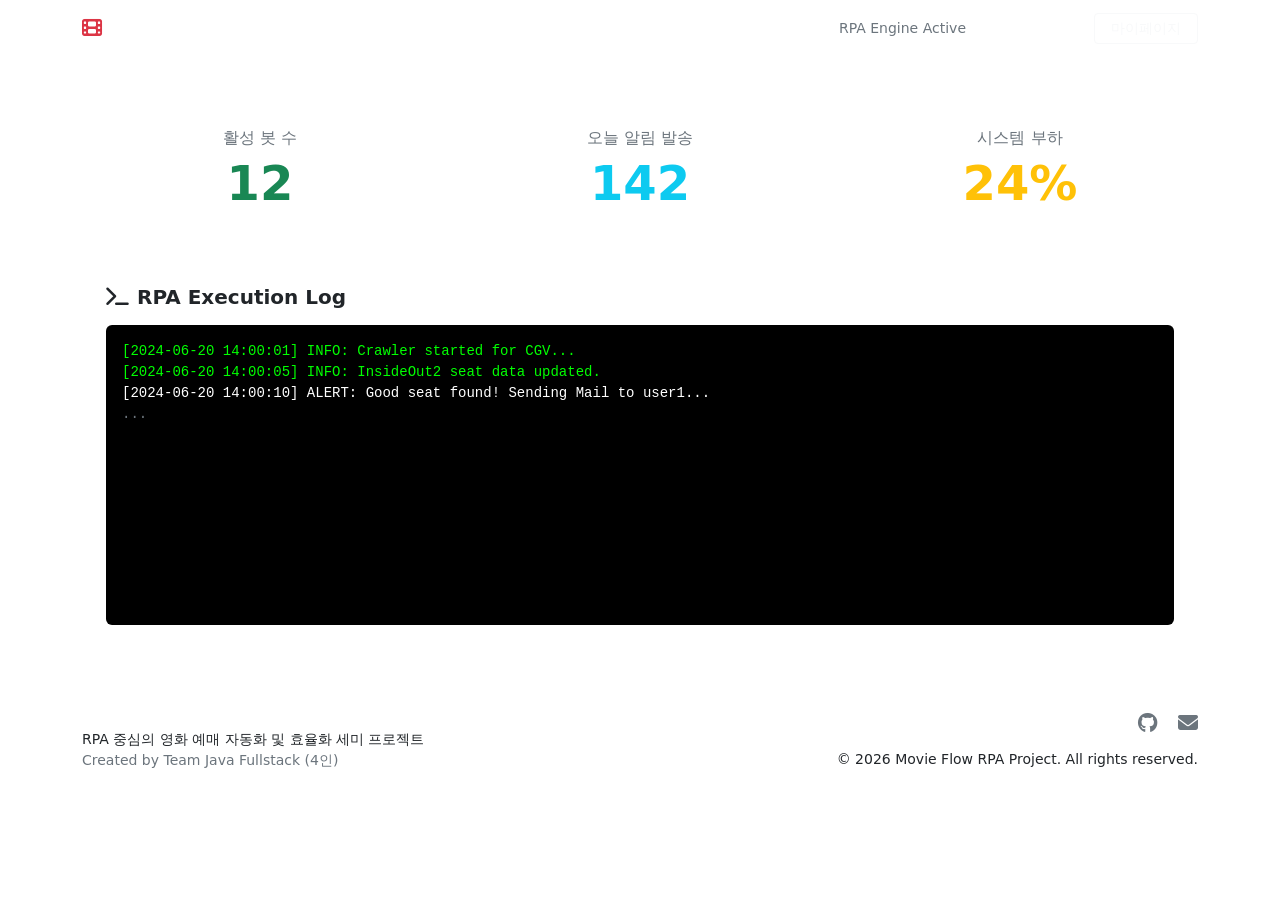
==== src/main/resources/templates/admin.html @ 90f9984d "프론트 완료" ====
<!DOCTYPE html>
<html lang="en">
<head>
    <meta charset="UTF-8">
    <meta name="viewport" content="width=device-width, initial-scale=1.0">
    <title>Document</title>
        <link rel="stylesheet" href="https://cdn.jsdelivr.net/npm/bootstrap@5.3.0/dist/css/bootstrap.min.css">
    <link rel="stylesheet" href="https://cdnjs.cloudflare.com/ajax/libs/font-awesome/6.4.0/css/all.min.css">
    <link rel="stylesheet" href="css/common.css">
</head>
<body>
    
<nav class="navbar navbar-expand-lg navbar-dark sticky-top">
    <div class="container">
        <a class="navbar-brand fw-bold d-flex align-items-center" href="index.html">
            <i class="fa-solid fa-film text-danger me-2"></i>MOVIE FLOW
        </a>
        
        <button class="navbar-toggler" type="button" data-bs-toggle="collapse" data-bs-target="#navbarNav">
            <span class="navbar-toggler-icon"></span>
        </button>

        <div class="collapse navbar-collapse" id="navbarNav">
            <ul class="navbar-nav ms-auto align-items-center">
                <li class="nav-item me-4">
                    <span class="small text-secondary"><span class="rpa-status-dot"></span>RPA Engine Active</span>
                </li>
                <li class="nav-item me-3">
                    <a class="nav-link nav-link-custom" href="admin.html">
                        <i class="fa-solid fa-user-gear me-1"></i>관리자
                    </a>
                </li>
                <li class="nav-item">
                    <a href="mypage.html" class="btn btn-outline-light btn-sm px-3">마이페이지</a>
                </li>
            </ul>
        </div>
    </div>
</nav>
    <div class="container my-5">
    <div class="row">
        <div class="col-md-4 mb-4">
            <div class="card-custom p-4 text-center">
                <h6 class="text-secondary">활성 봇 수</h6>
                <div class="display-5 fw-bold text-success">12</div>
            </div>
        </div>
        <div class="col-md-4 mb-4">
            <div class="card-custom p-4 text-center">
                <h6 class="text-secondary">오늘 알림 발송</h6>
                <div class="display-5 fw-bold text-info">142</div>
            </div>
        </div>
        <div class="col-md-4 mb-4">
            <div class="card-custom p-4 text-center">
                <h6 class="text-secondary">시스템 부하</h6>
                <div class="display-5 fw-bold text-warning">24%</div>
            </div>
        </div>
    </div>
    <div class="card-custom p-4">
        <h5 class="fw-bold mb-3"><i class="fa-solid fa-terminal me-2"></i>RPA Execution Log</h5>
        <div class="bg-black p-3 rounded font-monospace small" style="height: 300px; overflow-y: auto; color: #00ff00;">
            <div>[2024-06-20 14:00:01] INFO: Crawler started for CGV...</div>
            <div>[2024-06-20 14:00:05] INFO: InsideOut2 seat data updated.</div>
            <div class="text-white">[2024-06-20 14:00:10] ALERT: Good seat found! Sending Mail to user1...</div>
            <div class="text-secondary">...</div>
        </div>
    </div>
</div>

<footer>
    <div class="container">
        <div class="row align-items-center">
            <div class="col-md-6 text-center text-md-start mb-3 mb-md-0">
                <h5 class="fw-bold text-white mb-2">MOVIE FLOW</h5>
                <p class="small mb-0">RPA 중심의 영화 예매 자동화 및 효율화 세미 프로젝트</p>
                <p class="small text-secondary">Created by Team Java Fullstack (4인)</p>
            </div>
            <div class="col-md-6 text-center text-md-end">
                <div class="mb-2">
                    <a href="#" class="text-secondary me-3"><i class="fa-brands fa-github h5"></i></a>
                    <a href="#" class="text-secondary"><i class="fa-solid fa-envelope h5"></i></a>
                </div>
                <p class="small mb-0">&copy; 2026 Movie Flow RPA Project. All rights reserved.</p>
            </div>
        </div>
    </div>
</footer>
</body>
</html>
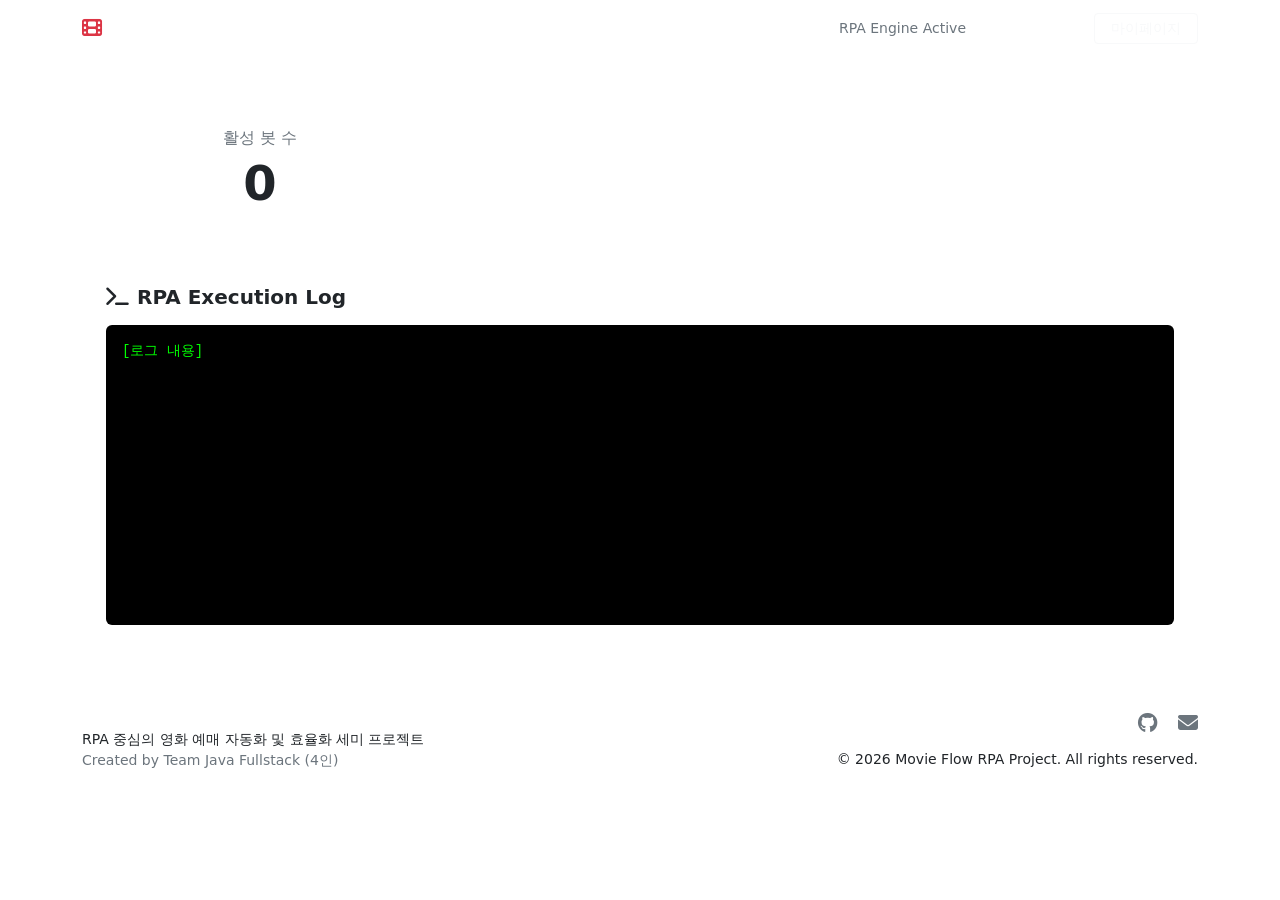
==== commit 2706a599: "DB 완료" ====
--- a/src/main/resources/templates/admin.html
+++ b/src/main/resources/templates/admin.html
@@ -37,37 +37,23 @@
         </div>
     </div>
 </nav>
-    <div class="container my-5">
-    <div class="row">
-        <div class="col-md-4 mb-4">
+
+<main class="container my-5">
+    <div class="row mb-4">
+        <div class="col-md-4" th:each="stat : ${stats}">
             <div class="card-custom p-4 text-center">
-                <h6 class="text-secondary">활성 봇 수</h6>
-                <div class="display-5 fw-bold text-success">12</div>
-            </div>
-        </div>
-        <div class="col-md-4 mb-4">
-            <div class="card-custom p-4 text-center">
-                <h6 class="text-secondary">오늘 알림 발송</h6>
-                <div class="display-5 fw-bold text-info">142</div>
-            </div>
-        </div>
-        <div class="col-md-4 mb-4">
-            <div class="card-custom p-4 text-center">
-                <h6 class="text-secondary">시스템 부하</h6>
-                <div class="display-5 fw-bold text-warning">24%</div>
+                <h6 class="text-secondary" th:text="${stat.label}">활성 봇 수</h6>
+                <div class="display-5 fw-bold" th:classappend="${stat.colorClass}" th:text="${stat.value}">0</div>
             </div>
         </div>
     </div>
     <div class="card-custom p-4">
         <h5 class="fw-bold mb-3"><i class="fa-solid fa-terminal me-2"></i>RPA Execution Log</h5>
         <div class="bg-black p-3 rounded font-monospace small" style="height: 300px; overflow-y: auto; color: #00ff00;">
-            <div>[2024-06-20 14:00:01] INFO: Crawler started for CGV...</div>
-            <div>[2024-06-20 14:00:05] INFO: InsideOut2 seat data updated.</div>
-            <div class="text-white">[2024-06-20 14:00:10] ALERT: Good seat found! Sending Mail to user1...</div>
-            <div class="text-secondary">...</div>
+            <div th:each="log : ${logs}" th:text="${log.formattedMessage}">[로그 내용]</div>
         </div>
     </div>
-</div>
+</main>
 
 <footer>
     <div class="container">
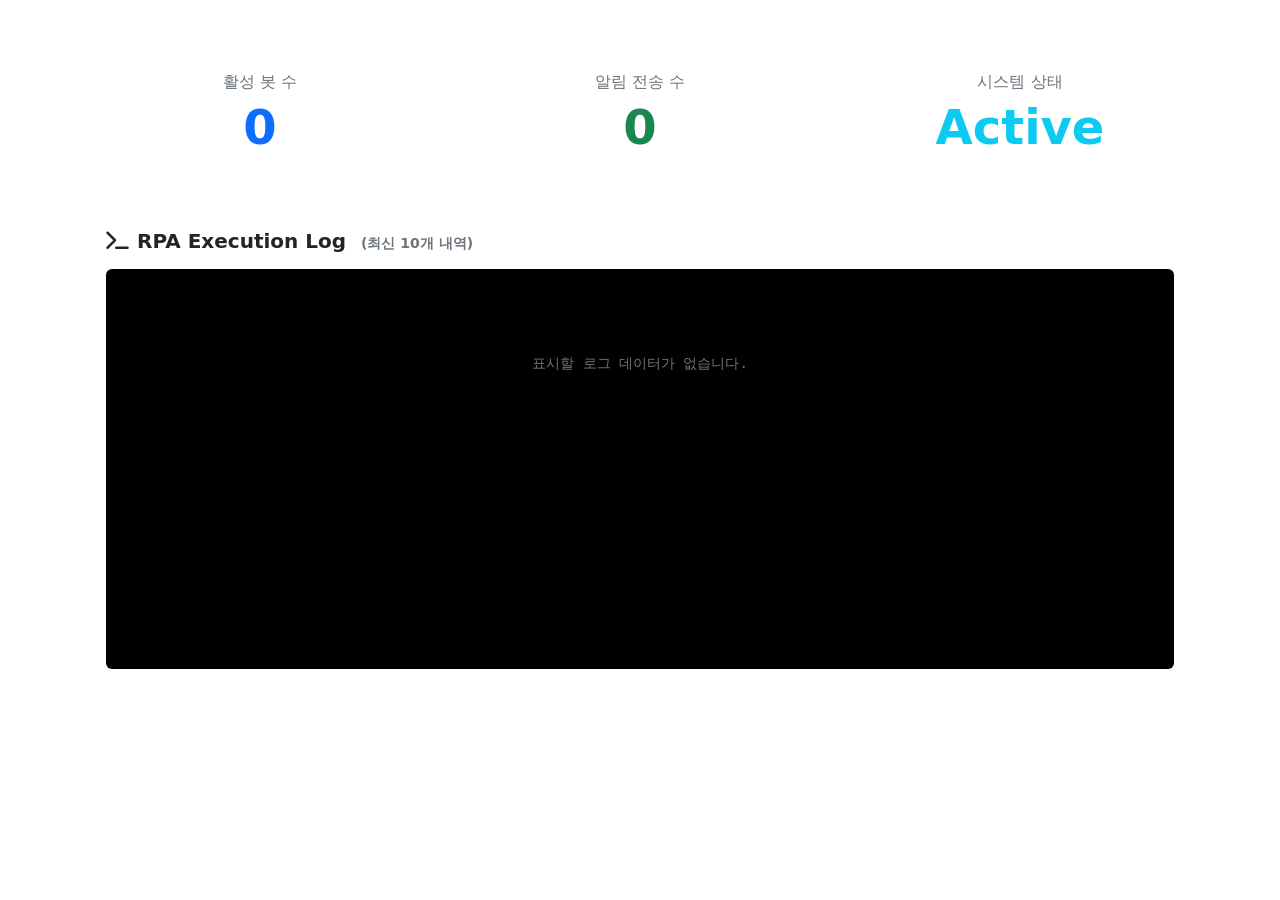
==== commit 74a3464e: "1차 완료" ====
--- a/src/main/resources/templates/admin.html
+++ b/src/main/resources/templates/admin.html
@@ -1,77 +1,70 @@
 <!DOCTYPE html>
-<html lang="en">
+<html lang="ko" xmlns:th="http://www.thymeleaf.org">
 <head>
     <meta charset="UTF-8">
     <meta name="viewport" content="width=device-width, initial-scale=1.0">
-    <title>Document</title>
-        <link rel="stylesheet" href="https://cdn.jsdelivr.net/npm/bootstrap@5.3.0/dist/css/bootstrap.min.css">
+    <title>관리자 대시보드 - MOVIE FLOW</title>
+    <link rel="stylesheet" href="https://cdn.jsdelivr.net/npm/bootstrap@5.3.0/dist/css/bootstrap.min.css">
     <link rel="stylesheet" href="https://cdnjs.cloudflare.com/ajax/libs/font-awesome/6.4.0/css/all.min.css">
-    <link rel="stylesheet" href="css/common.css">
+    <link rel="stylesheet" th:href="@{/css/common.css}">
+    <style>
+        /* 로그 레벨별 색상 정의 */
+        .log-INFO { color: #00ff00; }  /* 초록 */
+        .log-WARN { color: #ffcc00; }  /* 노랑 */
+        .log-ERROR { color: #ff4444; } /* 빨강 */
+    </style>
 </head>
 <body>
     
-<nav class="navbar navbar-expand-lg navbar-dark sticky-top">
-    <div class="container">
-        <a class="navbar-brand fw-bold d-flex align-items-center" href="index.html">
-            <i class="fa-solid fa-film text-danger me-2"></i>MOVIE FLOW
-        </a>
-        
-        <button class="navbar-toggler" type="button" data-bs-toggle="collapse" data-bs-target="#navbarNav">
-            <span class="navbar-toggler-icon"></span>
-        </button>
+    <div th:replace="~{fragments/header :: common-header}"></div>
 
-        <div class="collapse navbar-collapse" id="navbarNav">
-            <ul class="navbar-nav ms-auto align-items-center">
-                <li class="nav-item me-4">
-                    <span class="small text-secondary"><span class="rpa-status-dot"></span>RPA Engine Active</span>
-                </li>
-                <li class="nav-item me-3">
-                    <a class="nav-link nav-link-custom" href="admin.html">
-                        <i class="fa-solid fa-user-gear me-1"></i>관리자
-                    </a>
-                </li>
-                <li class="nav-item">
-                    <a href="mypage.html" class="btn btn-outline-light btn-sm px-3">마이페이지</a>
-                </li>
-            </ul>
-        </div>
-    </div>
-</nav>
-
-<main class="container my-5">
-    <div class="row mb-4">
-        <div class="col-md-4" th:each="stat : ${stats}">
-            <div class="card-custom p-4 text-center">
-                <h6 class="text-secondary" th:text="${stat.label}">활성 봇 수</h6>
-                <div class="display-5 fw-bold" th:classappend="${stat.colorClass}" th:text="${stat.value}">0</div>
+    <main class="container my-5">
+        <div class="row mb-4">
+            <div class="col-md-4">
+                <div class="card-custom p-4 text-center">
+                    <h6 class="text-secondary">활성 봇 수</h6>
+                    <div class="display-5 fw-bold text-primary" th:text="${activeBots}">0</div>
+                </div>
+            </div>
+            <div class="col-md-4">
+                <div class="card-custom p-4 text-center">
+                    <h6 class="text-secondary">알림 전송 수</h6>
+                    <div class="display-5 fw-bold text-success" th:text="${sentCount}">0</div>
+                </div>
+            </div>
+            <div class="col-md-4">
+                <div class="card-custom p-4 text-center">
+                    <h6 class="text-secondary">시스템 상태</h6>
+                    <div class="display-5 fw-bold text-info">Active</div>
+                </div>
             </div>
         </div>
-    </div>
-    <div class="card-custom p-4">
-        <h5 class="fw-bold mb-3"><i class="fa-solid fa-terminal me-2"></i>RPA Execution Log</h5>
-        <div class="bg-black p-3 rounded font-monospace small" style="height: 300px; overflow-y: auto; color: #00ff00;">
-            <div th:each="log : ${logs}" th:text="${log.formattedMessage}">[로그 내용]</div>
-        </div>
-    </div>
-</main>
 
-<footer>
-    <div class="container">
-        <div class="row align-items-center">
-            <div class="col-md-6 text-center text-md-start mb-3 mb-md-0">
-                <h5 class="fw-bold text-white mb-2">MOVIE FLOW</h5>
-                <p class="small mb-0">RPA 중심의 영화 예매 자동화 및 효율화 세미 프로젝트</p>
-                <p class="small text-secondary">Created by Team Java Fullstack (4인)</p>
-            </div>
-            <div class="col-md-6 text-center text-md-end">
-                <div class="mb-2">
-                    <a href="#" class="text-secondary me-3"><i class="fa-brands fa-github h5"></i></a>
-                    <a href="#" class="text-secondary"><i class="fa-solid fa-envelope h5"></i></a>
+        <div class="card-custom p-4">
+            <h5 class="fw-bold mb-3">
+                <i class="fa-solid fa-terminal me-2"></i>RPA Execution Log
+                <small class="text-secondary ms-2" style="font-size: 0.7em;">(최신 10개 내역)</small>
+            </h5>
+            
+            <div class="bg-black p-3 rounded font-monospace small" style="height: 400px; overflow-y: auto;">
+                <div th:each="log : ${logs}" class="mb-1">
+                    <span th:if="${log instanceof T(java.lang.String)}" th:text="${log}"></span>
+                    
+                    <th:block th:if="${log instanceof T(java.util.Map)}">
+                        <span th:class="'log-' + ${log.log_level}" th:text="'[' + ${log.log_level} + ']'"></span>
+                        <span class="text-white-50" th:text="${#calendars.format(#calendars.createNow(), 'HH:mm:ss')}"></span>
+                        <span class="ms-2 text-light" th:text="${log.message}"></span>
+                    </th:block>
                 </div>
-                <p class="small mb-0">&copy; 2026 Movie Flow RPA Project. All rights reserved.</p>
+                
+                <div th:if="${#lists.isEmpty(logs)}" class="text-secondary text-center mt-5">
+                    표시할 로그 데이터가 없습니다.
+                </div>
             </div>
         </div>
-    </div>
-</footer>
+    </main>
+
+    <div th:replace="~{fragments/footer :: common-footer}"></div>
+
 </body>
 </html>
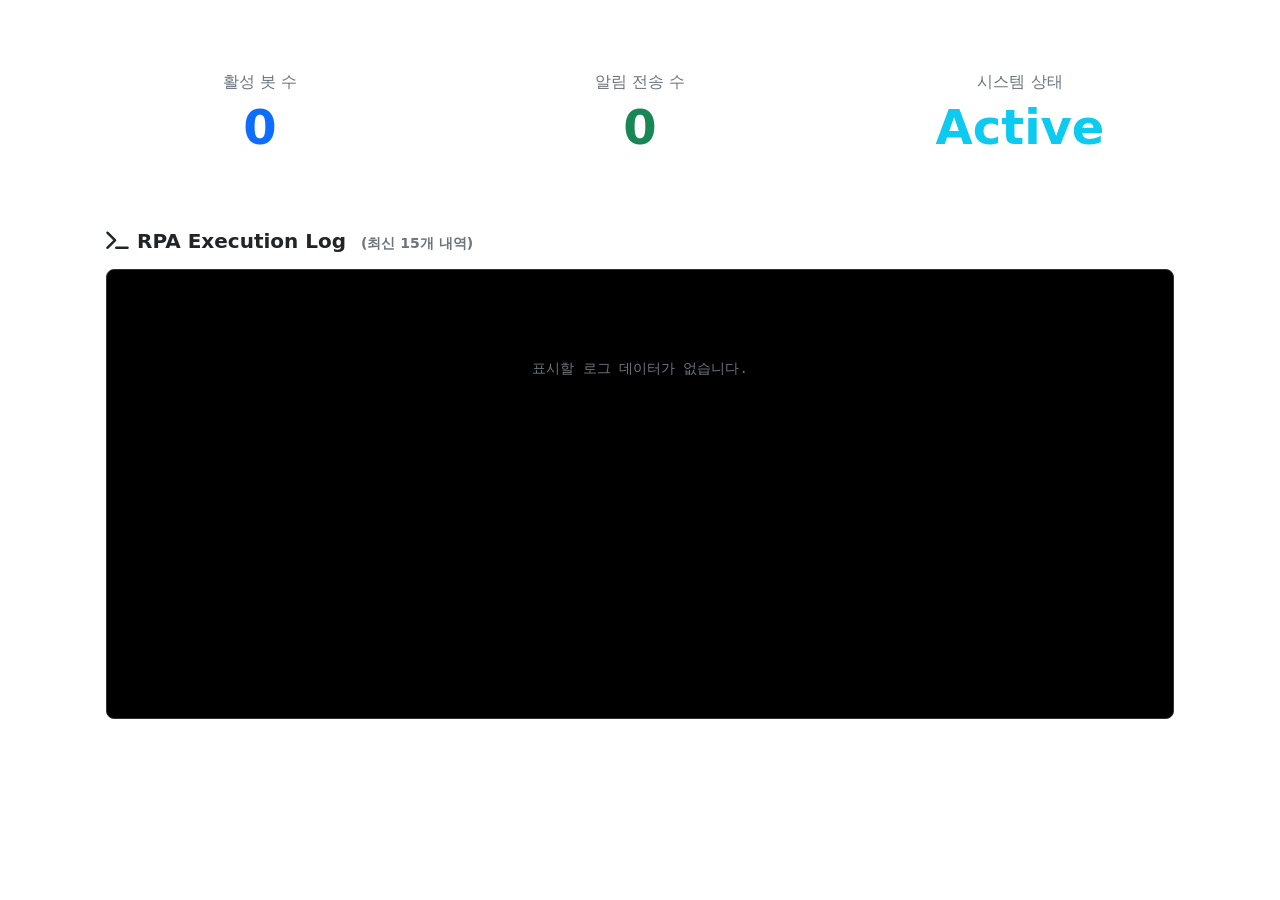
==== commit 30ed3896: "2차수정" ====
--- a/src/main/resources/templates/admin.html
+++ b/src/main/resources/templates/admin.html
@@ -8,10 +8,24 @@
     <link rel="stylesheet" href="https://cdnjs.cloudflare.com/ajax/libs/font-awesome/6.4.0/css/all.min.css">
     <link rel="stylesheet" th:href="@{/css/common.css}">
     <style>
-        /* 로그 레벨별 색상 정의 */
+        /* 기존 로그 레벨별 색상 유지 */
         .log-INFO { color: #00ff00; }  /* 초록 */
         .log-WARN { color: #ffcc00; }  /* 노랑 */
         .log-ERROR { color: #ff4444; } /* 빨강 */
+        
+        /* 시간 표시 스타일 추가 */
+        .log-timestamp { color: #888; font-size: 0.9em; margin-right: 8px; }
+        .log-message { color: #f8f9fa; margin-left: 8px; }
+        
+        /* 터미널 박스 가독성 보강 */
+        .terminal-window {
+            background-color: #000;
+            padding: 20px;
+            border-radius: 8px;
+            height: 450px;
+            overflow-y: auto;
+            border: 1px solid #333;
+        }
     </style>
 </head>
 <body>
@@ -43,17 +57,31 @@
         <div class="card-custom p-4">
             <h5 class="fw-bold mb-3">
                 <i class="fa-solid fa-terminal me-2"></i>RPA Execution Log
-                <small class="text-secondary ms-2" style="font-size: 0.7em;">(최신 10개 내역)</small>
+                <small class="text-secondary ms-2" style="font-size: 0.7em;">(최신 15개 내역)</small>
             </h5>
             
-            <div class="bg-black p-3 rounded font-monospace small" style="height: 400px; overflow-y: auto;">
-                <div th:each="log : ${logs}" class="mb-1">
-                    <span th:if="${log instanceof T(java.lang.String)}" th:text="${log}"></span>
+            <div class="terminal-window font-monospace small">
+                <!-- iterStat을 사용하여 15개까지만 노출 제어 -->
+                <div th:each="log, iterStat : ${logs}" th:if="${iterStat.index < 15}" class="mb-2">
                     
+                    <!-- 1. 단순 문자열 로그일 경우 -->
+                    <th:block th:if="${log instanceof T(java.lang.String)}">
+                        <span class="log-timestamp" th:text="${#calendars.format(#calendars.createNow(), 'yyyy-MM-dd HH:mm:ss')}"></span>
+                        <span class="log-message" th:text="${log}"></span>
+                    </th:block>
+                    
+                    <!-- 2. Map 형태의 구조화된 로그일 경우 (권장) -->
                     <th:block th:if="${log instanceof T(java.util.Map)}">
+                        <!-- 날짜와 시간 표시 -->
+                        <span class="log-timestamp" 
+                              th:text="${log.timestamp != null ? log.timestamp : #calendars.format(#calendars.createNow(), 'yyyy-MM-dd HH:mm:ss')}">
+                        </span>
+                        
+                        <!-- 로그 레벨 [INFO, WARN, ERROR] -->
                         <span th:class="'log-' + ${log.log_level}" th:text="'[' + ${log.log_level} + ']'"></span>
-                        <span class="text-white-50" th:text="${#calendars.format(#calendars.createNow(), 'HH:mm:ss')}"></span>
-                        <span class="ms-2 text-light" th:text="${log.message}"></span>
+                        
+                        <!-- 실제 로그 메시지 -->
+                        <span class="log-message" th:text="${log.message}"></span>
                     </th:block>
                 </div>
                 
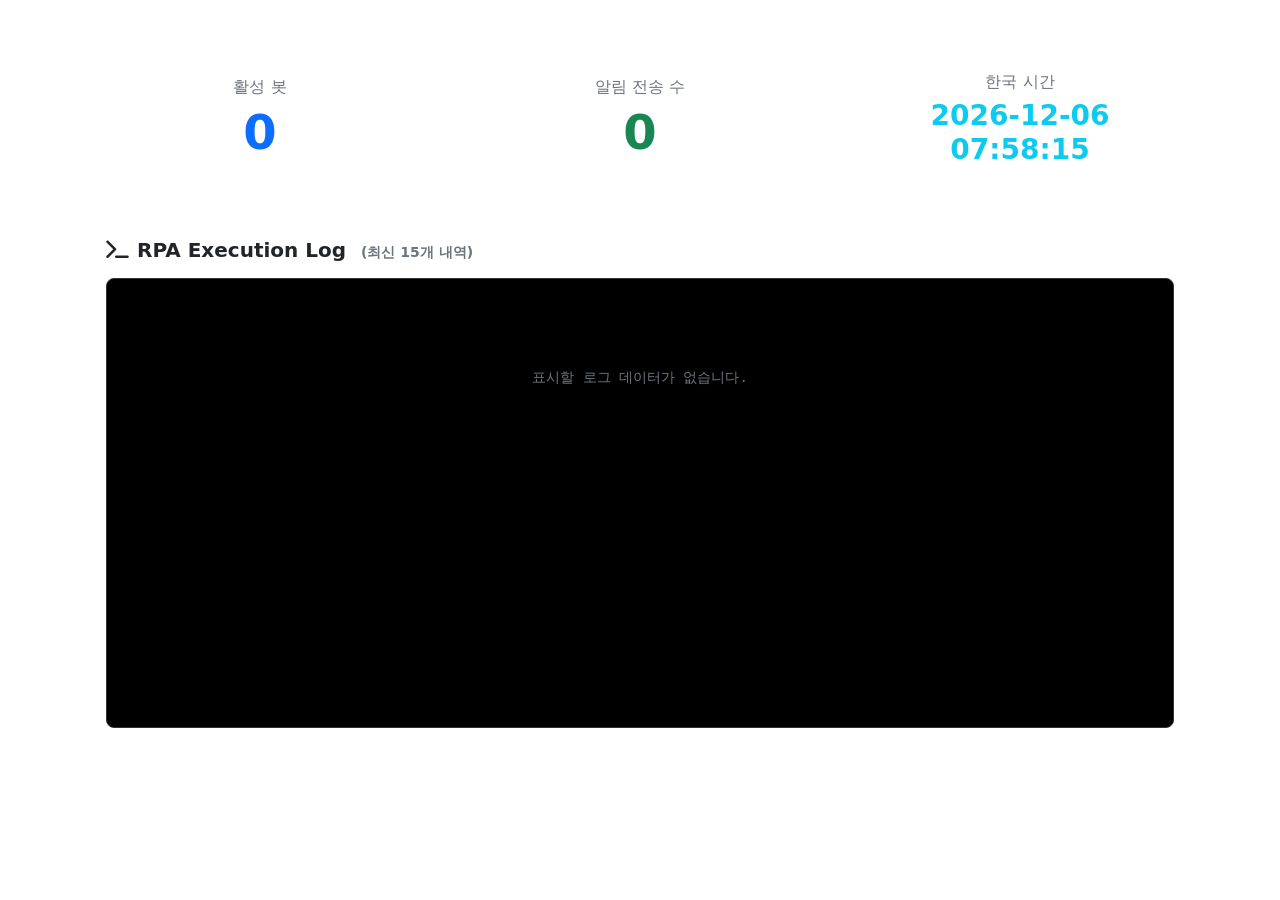
==== commit 67fce6d5: "2차 수정" ====
--- a/src/main/resources/templates/admin.html
+++ b/src/main/resources/templates/admin.html
@@ -8,16 +8,19 @@
     <link rel="stylesheet" href="https://cdnjs.cloudflare.com/ajax/libs/font-awesome/6.4.0/css/all.min.css">
     <link rel="stylesheet" th:href="@{/css/common.css}">
     <style>
-        /* 기존 로그 레벨별 색상 유지 */
-        .log-INFO { color: #00ff00; }  /* 초록 */
-        .log-WARN { color: #ffcc00; }  /* 노랑 */
-        .log-ERROR { color: #ff4444; } /* 빨강 */
-        
-        /* 시간 표시 스타일 추가 */
+        .log-INFO { color: #00ff00; }
+        .log-WARN { color: #ffcc00; }
+        .log-ERROR { color: #ff4444; }
         .log-timestamp { color: #888; font-size: 0.9em; margin-right: 8px; }
         .log-message { color: #f8f9fa; margin-left: 8px; }
-        
-        /* 터미널 박스 가독성 보강 */
+        .admin-stat-card {
+            min-height: 135px;
+            height: 100%;
+            display: flex;
+            flex-direction: column;
+            align-items: center;
+            justify-content: center;
+        }
         .terminal-window {
             background-color: #000;
             padding: 20px;
@@ -29,27 +32,27 @@
     </style>
 </head>
 <body>
-    
+
     <div th:replace="~{fragments/header :: common-header}"></div>
 
     <main class="container my-5">
-        <div class="row mb-4">
+        <div class="row mb-4 align-items-stretch">
             <div class="col-md-4">
-                <div class="card-custom p-4 text-center">
-                    <h6 class="text-secondary">활성 봇 수</h6>
-                    <div class="display-5 fw-bold text-primary" th:text="${activeBots}">0</div>
+                <div class="card-custom p-4 text-center admin-stat-card">
+                    <h6 class="text-secondary">활성 봇</h6>
+                    <div id="activeBotCount" class="display-5 fw-bold text-primary" th:text="${activeBots != null ? activeBots : 0}">0</div>
                 </div>
             </div>
             <div class="col-md-4">
-                <div class="card-custom p-4 text-center">
+                <div class="card-custom p-4 text-center admin-stat-card">
                     <h6 class="text-secondary">알림 전송 수</h6>
-                    <div class="display-5 fw-bold text-success" th:text="${sentCount}">0</div>
+                    <div class="display-5 fw-bold text-success" th:text="${sentCount != null ? sentCount : 0}">0</div>
                 </div>
             </div>
             <div class="col-md-4">
-                <div class="card-custom p-4 text-center">
-                    <h6 class="text-secondary">시스템 상태</h6>
-                    <div class="display-5 fw-bold text-info">Active</div>
+                <div class="card-custom p-4 text-center admin-stat-card">
+                    <h6 class="text-secondary">한국 시간</h6>
+                    <div id="seoulClock" class="h3 fw-bold text-info mb-0" th:text="${currentSeoulTime}">2026-05-01 12:00:00</div>
                 </div>
             </div>
         </div>
@@ -59,32 +62,14 @@
                 <i class="fa-solid fa-terminal me-2"></i>RPA Execution Log
                 <small class="text-secondary ms-2" style="font-size: 0.7em;">(최신 15개 내역)</small>
             </h5>
-            
+
             <div class="terminal-window font-monospace small">
-                <!-- iterStat을 사용하여 15개까지만 노출 제어 -->
                 <div th:each="log, iterStat : ${logs}" th:if="${iterStat.index < 15}" class="mb-2">
-                    
-                    <!-- 1. 단순 문자열 로그일 경우 -->
-                    <th:block th:if="${log instanceof T(java.lang.String)}">
-                        <span class="log-timestamp" th:text="${#calendars.format(#calendars.createNow(), 'yyyy-MM-dd HH:mm:ss')}"></span>
-                        <span class="log-message" th:text="${log}"></span>
-                    </th:block>
-                    
-                    <!-- 2. Map 형태의 구조화된 로그일 경우 (권장) -->
-                    <th:block th:if="${log instanceof T(java.util.Map)}">
-                        <!-- 날짜와 시간 표시 -->
-                        <span class="log-timestamp" 
-                              th:text="${log.timestamp != null ? log.timestamp : #calendars.format(#calendars.createNow(), 'yyyy-MM-dd HH:mm:ss')}">
-                        </span>
-                        
-                        <!-- 로그 레벨 [INFO, WARN, ERROR] -->
-                        <span th:class="'log-' + ${log.log_level}" th:text="'[' + ${log.log_level} + ']'"></span>
-                        
-                        <!-- 실제 로그 메시지 -->
-                        <span class="log-message" th:text="${log.message}"></span>
-                    </th:block>
+                    <span class="log-timestamp" th:text="${log.createdAtFormatted}"></span>
+                    <span th:class="'log-' + ${log.log_level}" th:text="'[' + ${log.log_level} + ']'"></span>
+                    <span class="log-message" th:text="${log.message}"></span>
                 </div>
-                
+
                 <div th:if="${#lists.isEmpty(logs)}" class="text-secondary text-center mt-5">
                     표시할 로그 데이터가 없습니다.
                 </div>
@@ -94,5 +79,30 @@
 
     <div th:replace="~{fragments/footer :: common-footer}"></div>
 
+    <script>
+        (() => {
+            const clock = document.getElementById('seoulClock');
+            const formatter = new Intl.DateTimeFormat('sv-SE', {
+                timeZone: 'Asia/Seoul',
+                year: 'numeric',
+                month: '2-digit',
+                day: '2-digit',
+                hour: '2-digit',
+                minute: '2-digit',
+                second: '2-digit',
+                hour12: false
+            });
+
+            function tickSeoulClock() {
+                if (clock) {
+                    clock.textContent = formatter.format(new Date()).replace(' ', ' ');
+                }
+            }
+
+            tickSeoulClock();
+            window.setInterval(tickSeoulClock, 1000);
+        })();
+    </script>
+
 </body>
-</html>+</html>
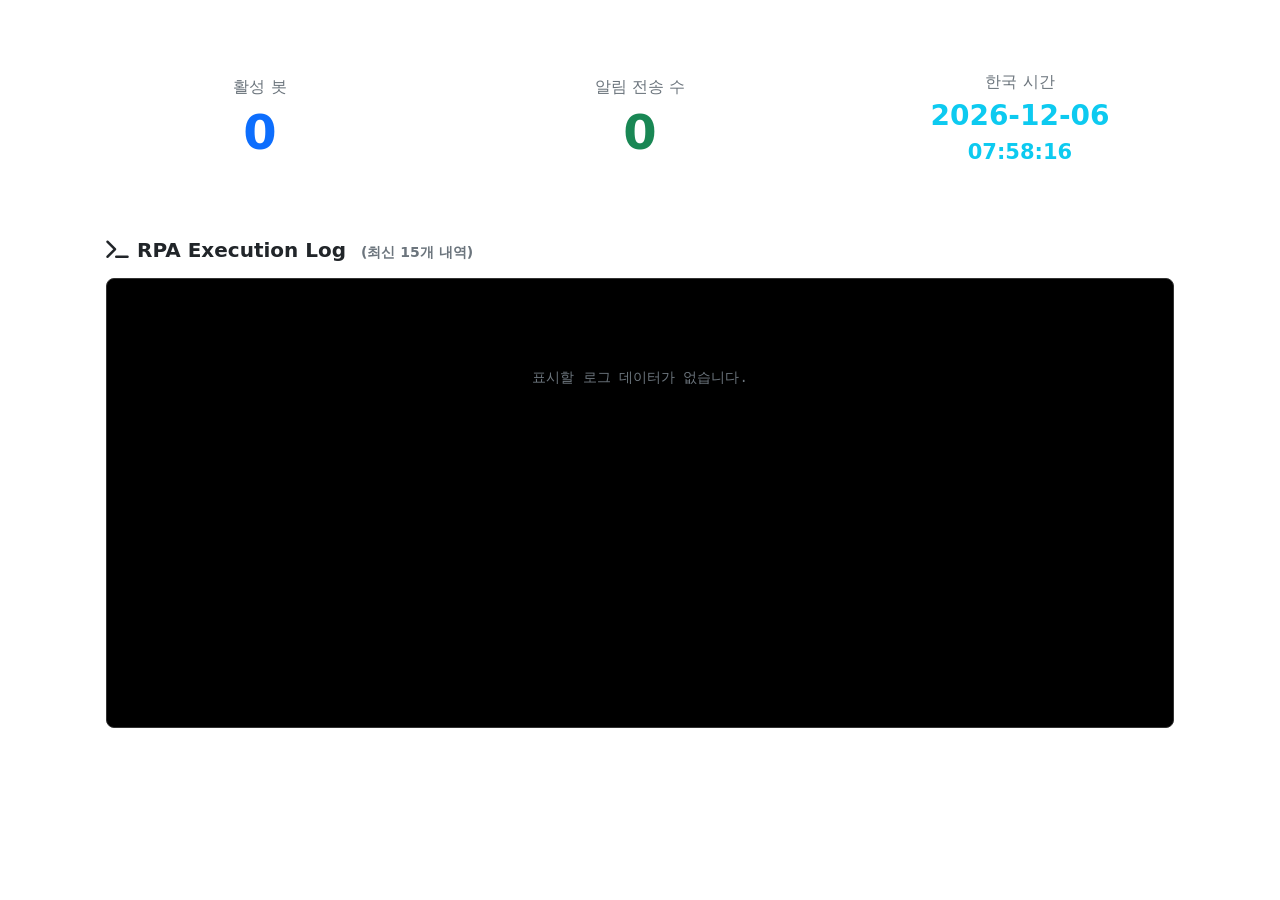
==== commit e322f408: "rpa 수정" ====
--- a/src/main/resources/templates/admin.html
+++ b/src/main/resources/templates/admin.html
@@ -37,19 +37,19 @@
 
     <main class="container my-5">
         <div class="row mb-4 align-items-stretch">
-            <div class="col-md-4">
+            <div class="col-4 col-md-4">
                 <div class="card-custom p-4 text-center admin-stat-card">
                     <h6 class="text-secondary">활성 봇</h6>
                     <div id="activeBotCount" class="display-5 fw-bold text-primary" th:text="${activeBots != null ? activeBots : 0}">0</div>
                 </div>
             </div>
-            <div class="col-md-4">
+            <div class="col-4 col-md-4">
                 <div class="card-custom p-4 text-center admin-stat-card">
                     <h6 class="text-secondary">알림 전송 수</h6>
                     <div class="display-5 fw-bold text-success" th:text="${sentCount != null ? sentCount : 0}">0</div>
                 </div>
             </div>
-            <div class="col-md-4">
+            <div class="col-4 col-md-4">
                 <div class="card-custom p-4 text-center admin-stat-card">
                     <h6 class="text-secondary">한국 시간</h6>
                     <div id="seoulClock" class="h3 fw-bold text-info mb-0" th:text="${currentSeoulTime}">2026-05-01 12:00:00</div>
@@ -95,7 +95,11 @@
 
             function tickSeoulClock() {
                 if (clock) {
-                    clock.textContent = formatter.format(new Date()).replace(' ', ' ');
+                    const formatted = formatter.format(new Date());
+                    const parts = formatted.split(' ');
+                    const dateStr = parts[0] || '';
+                    const timeStr = parts[1] || '';
+                    clock.innerHTML = dateStr + '<br><small style="font-size:0.75em">' + timeStr + '</small>';
                 }
             }
 
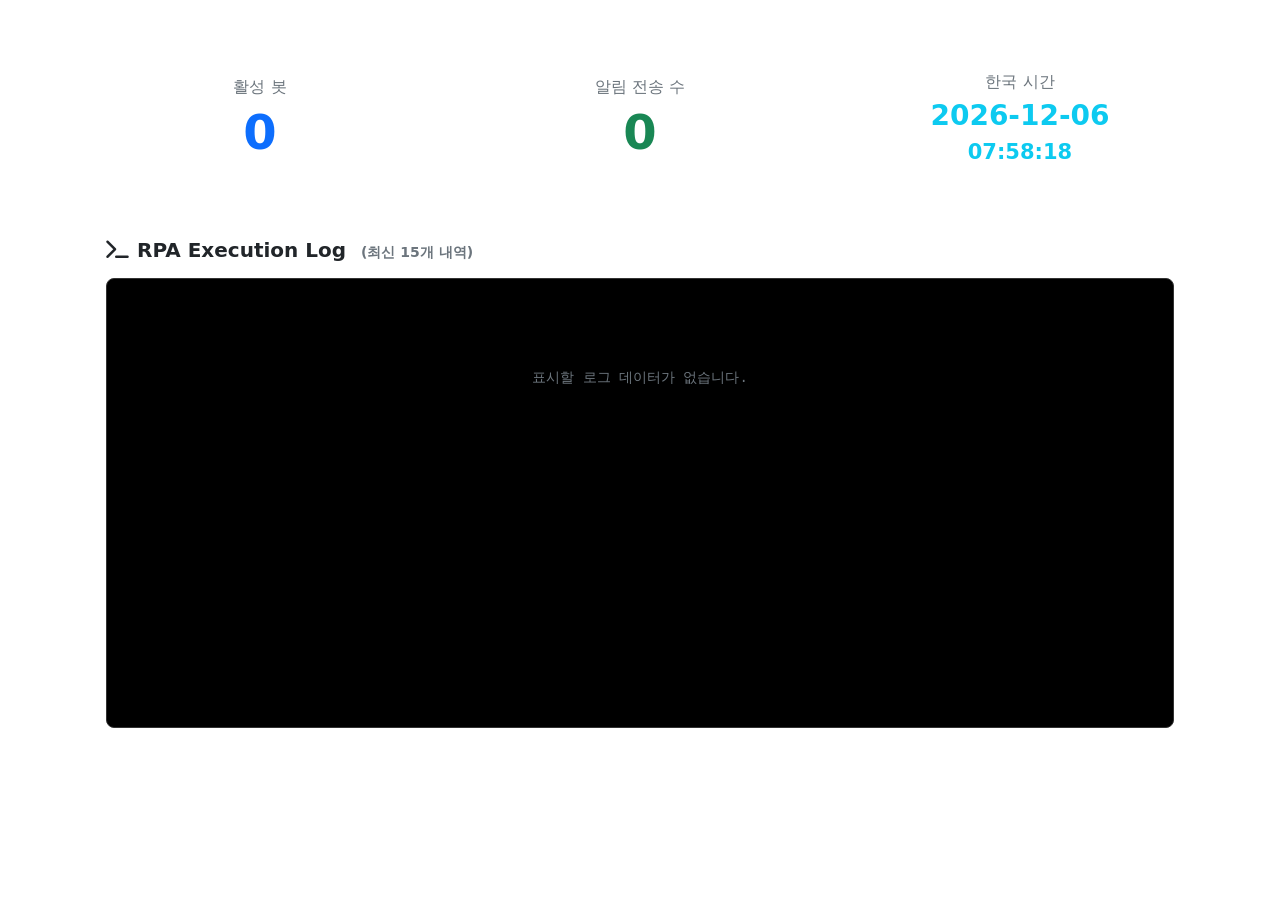
==== commit fcadb6a0: "11" ====
--- a/src/main/resources/templates/admin.html
+++ b/src/main/resources/templates/admin.html
@@ -105,6 +105,11 @@
 
             tickSeoulClock();
             window.setInterval(tickSeoulClock, 1000);
+
+            // 데이터 자동 갱신을 위해 5초마다 페이지 새로고침
+            setTimeout(() => {
+                window.location.reload();
+            }, 5000);
         })();
     </script>
 
